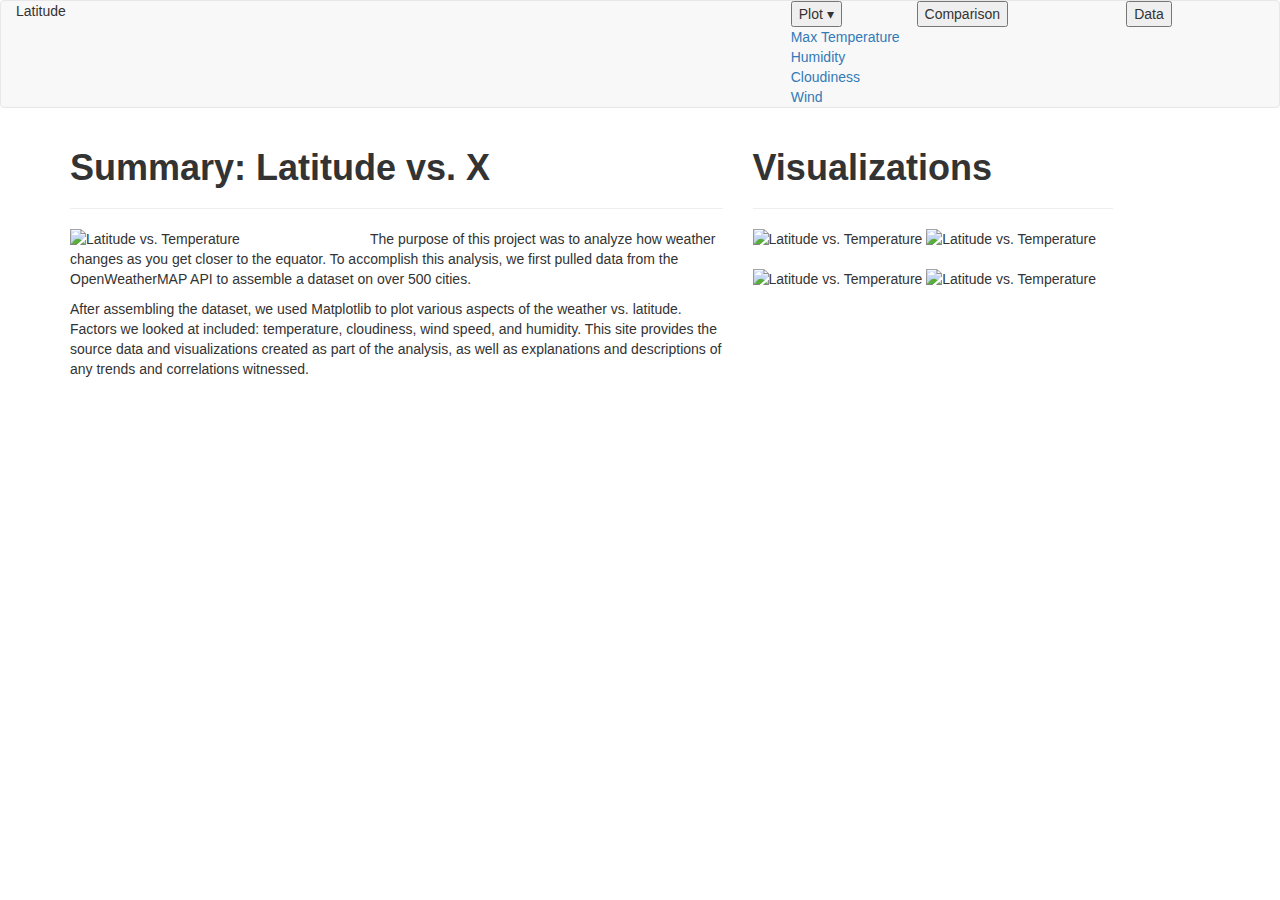
==== comparison/index.html @ 8d9eaae9 "Finished home page" ====
<!DOCTYPE html>
<html lang="en">

<head>
  <meta charset="UTF-8">
  <title>Latitude Visualization</title>
  <link rel="stylesheet" href="https://maxcdn.bootstrapcdn.com/bootstrap/3.3.7/css/bootstrap.min.css" integrity="sha384-BVYiiSIFeK1dGmJRAkycuHAHRg32OmUcww7on3RYdg4Va+PmSTsz/K68vbdEjh4u" crossorigin="anonymous">
  <link rel="stylesheet" href="style.css">
</head>

<body>
  <!--Adding Navbar-->
  <nav class="navbar navbar-default some-margin">
    <!--Adding the one "button-->
    <div class="col-md-2">
      <div class="bootstrap-is-useless">Latitude</div>
    </div>

    <!--the three buttons to the right-->
    <div class="pull-right">
      <!--Adding the drop down menu-->
      <div class="col-md-3">
        <div class="dropdown">
        <button class="dropbtn">Plot&nbsp&#x25BE</button>
          <div class="dropdown-content">
            <a href="https://www.google.com">Max&nbspTemperature</a>
            <a href="https://www.facebook.com">Humidity</a>
            <a href="https://www.youtube.com">Cloudiness</a>
            <a href="https://www.youtube.com">Wind</a>
          </div>
        </div>
      </div><!--end drop down menu-->

      <!--Second right button-->
      <div class="col-md-5">
        <div class="button">
          <button class="bootstrap-is-useless-seriously">Comparison</button>
        </div>
      </div>

      <!--Right most button-->
      <div class="col-md-3">
        <div class="button">
          <button class="bootstrap-is-useless-seriously">Data</button>
        </div>
      </div>
    </div><!--end pull right-->
  </nav><!--end Navbar-->


  <div class="container">

    <div class="row">
      <!--Adding text box 1-->
      <div class="col-md-7">
        <div class="box">
          <h1><b>Summary: Latitude vs. X</b></h1>
          <hr><!--insert a horizontal line-->
          <!--insert image-->
          <img src="images/lat_vs_temp.png", alt="Latitude vs. Temperature", 
          style="width: 300px; float:left">
          <!--two paragraphs-->
          <p>The purpose of this project was to analyze how weather changes 
            as you get closer to the equator. To accomplish this analysis, 
            we first pulled data from the OpenWeatherMAP API to assemble 
            a dataset on over 500 cities.
          </p>
          <p>After assembling the dataset, we used Matplotlib to plot 
            various aspects of the weather vs. latitude. 
            Factors we looked at included: 
            temperature, cloudiness, wind speed, and humidity.
            This site provides the source data and visualizations 
            created as part of the analysis, 
            as well as explanations and descriptions of 
            any trends and correlations witnessed.
          </p>
        </div>
      </div><!--end column-->

      <!--Adding text box 2-->
      <div class="col-md-4">
        <div class="box">
          <h1><b>Visualizations</b></h1>
          <hr><!--insert a horizontal line-->

          <!--insert 4 images-->
          <img src="images/lat_vs_temp.png", alt="Latitude vs. Temperature", 
          style="width: 150px; margin-bottom: 20px">
          <img src="images/lat_vs_humidity.png", alt="Latitude vs. Temperature",
          style="width: 150px; margin-bottom: 20px;">

          <img src="images/lat_vs_cloudiness.png", alt="Latitude vs. Temperature",
          style="width: 150px; margin-bottom: 20px;">
          <img src="images/lat_vs_wind.png", alt="Latitude vs. Temperature",
          style="width: 150px; margin-bottom: 20px;">
        </div>
      </div><!--end column-->

    </div><!--end Row-->
  </div><!--end Container-->

</body>

</html>
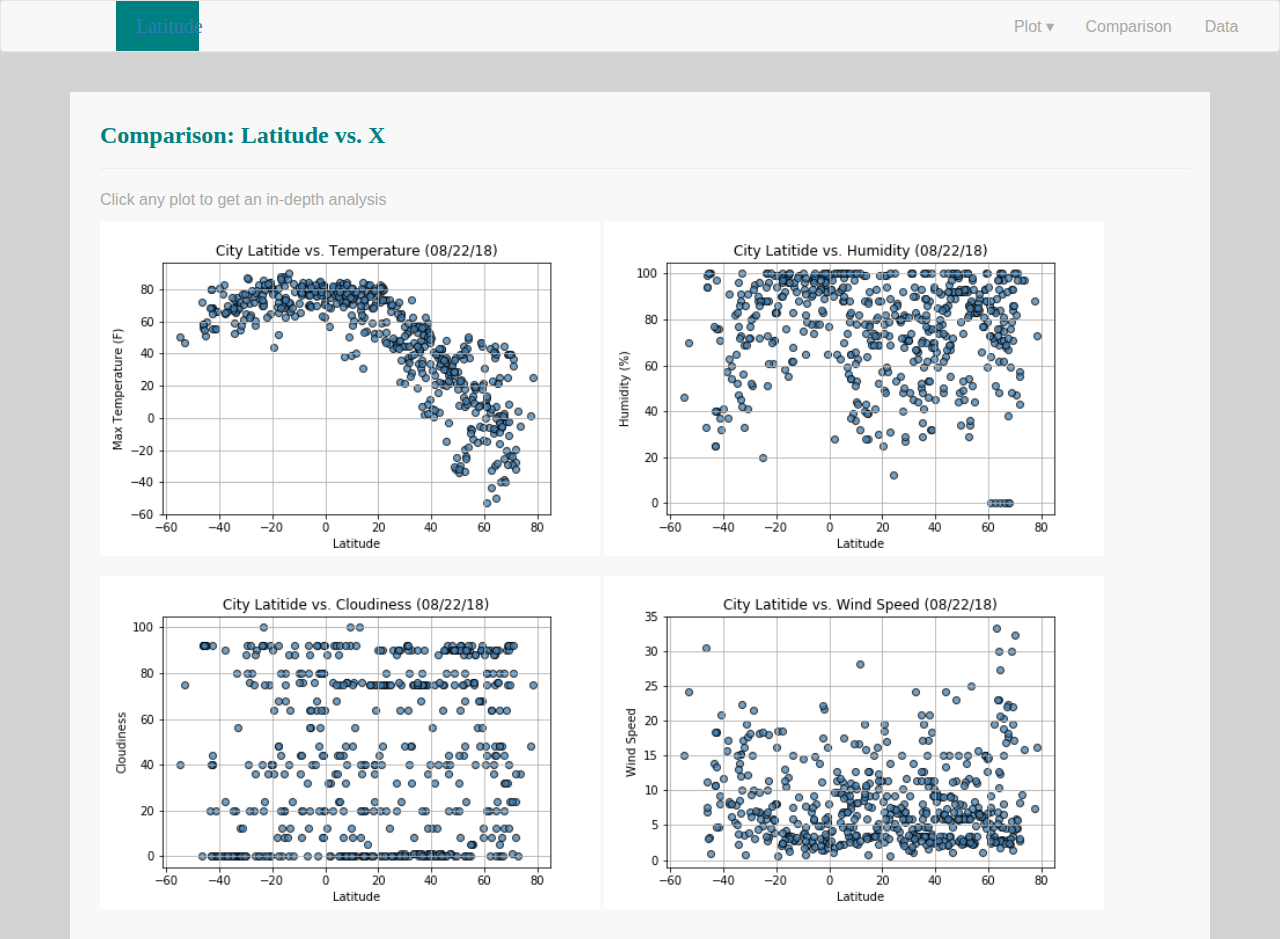
==== commit f15c6c22: "updated comparison page" ====
--- a/comparison/index.html
+++ b/comparison/index.html
@@ -5,7 +5,7 @@
   <meta charset="UTF-8">
   <title>Latitude Visualization</title>
   <link rel="stylesheet" href="https://maxcdn.bootstrapcdn.com/bootstrap/3.3.7/css/bootstrap.min.css" integrity="sha384-BVYiiSIFeK1dGmJRAkycuHAHRg32OmUcww7on3RYdg4Va+PmSTsz/K68vbdEjh4u" crossorigin="anonymous">
-  <link rel="stylesheet" href="style.css">
+  <link rel="stylesheet" href="../style.css">
 </head>
 
 <body>
@@ -13,8 +13,10 @@
   <nav class="navbar navbar-default some-margin">
     <!--Adding the one "button-->
     <div class="col-md-2">
-      <div class="bootstrap-is-useless">Latitude</div>
-    </div>
+      <div class="bootstrap-is-useless">
+        <a class="white" href="https://ziangzhang10.github.io/Hw9_web/">Latitude</a>
+      </div>
+  </div>
 
     <!--the three buttons to the right-->
     <div class="pull-right">
@@ -52,50 +54,26 @@
 
     <div class="row">
       <!--Adding text box 1-->
-      <div class="col-md-7">
+      <div class="col-md-12">
         <div class="box">
-          <h1><b>Summary: Latitude vs. X</b></h1>
+          <h1><b>Comparison: Latitude vs. X</b></h1>
           <hr><!--insert a horizontal line-->
-          <!--insert image-->
-          <img src="images/lat_vs_temp.png", alt="Latitude vs. Temperature", 
-          style="width: 300px; float:left">
           <!--two paragraphs-->
-          <p>The purpose of this project was to analyze how weather changes 
-            as you get closer to the equator. To accomplish this analysis, 
-            we first pulled data from the OpenWeatherMAP API to assemble 
-            a dataset on over 500 cities.
+          <p>Click any plot to get an in-depth analysis
           </p>
-          <p>After assembling the dataset, we used Matplotlib to plot 
-            various aspects of the weather vs. latitude. 
-            Factors we looked at included: 
-            temperature, cloudiness, wind speed, and humidity.
-            This site provides the source data and visualizations 
-            created as part of the analysis, 
-            as well as explanations and descriptions of 
-            any trends and correlations witnessed.
-          </p>
+          <!--insert 4 images-->
+          <img src="../images/lat_vs_temp.png", alt="Latitude vs. Temperature", 
+          style="width: 500px; margin-bottom: 20px">
+          <img src="../images/lat_vs_humidity.png", alt="Latitude vs. Temperature",
+          style="width: 500px; margin-bottom: 20px;">
+
+          <img src="../images/lat_vs_cloudiness.png", alt="Latitude vs. Temperature",
+          style="width: 500px; margin-bottom: 20px;">
+          <img src="../images/lat_vs_wind.png", alt="Latitude vs. Temperature",
+          style="width: 500px; margin-bottom: 20px;">
+
         </div>
       </div><!--end column-->
-
-      <!--Adding text box 2-->
-      <div class="col-md-4">
-        <div class="box">
-          <h1><b>Visualizations</b></h1>
-          <hr><!--insert a horizontal line-->
-
-          <!--insert 4 images-->
-          <img src="images/lat_vs_temp.png", alt="Latitude vs. Temperature", 
-          style="width: 150px; margin-bottom: 20px">
-          <img src="images/lat_vs_humidity.png", alt="Latitude vs. Temperature",
-          style="width: 150px; margin-bottom: 20px;">
-
-          <img src="images/lat_vs_cloudiness.png", alt="Latitude vs. Temperature",
-          style="width: 150px; margin-bottom: 20px;">
-          <img src="images/lat_vs_wind.png", alt="Latitude vs. Temperature",
-          style="width: 150px; margin-bottom: 20px;">
-        </div>
-      </div><!--end column-->
-
     </div><!--end Row-->
   </div><!--end Container-->
 
--- a/style.css
+++ b/style.css
@@ -0,0 +1,105 @@
+
+body{
+    background-color: lightgray;
+}
+
+/* For the nice looking "Latitude" box on the left */
+.bootstrap-is-useless{
+    background: teal;
+    height: 50px;
+    /*width: 100px;*/
+    margin-left: 100px;
+    font-size: 20px;
+    font-family: Georgia, 'Times New Roman', Times, serif;
+    color: white;
+    text-align: left;
+    padding-left: 20px;
+    vertical-align: middle;
+    line-height: 50px;
+}
+
+.nav-right{
+    float: right;
+}
+
+.button{
+    width: 100%;
+}
+
+/* for the other two buttons on the right */
+.bootstrap-is-useless-seriously{
+    background: #F8F8F8;
+    color: darkgrey;
+    height: 50px;
+    font-size: 16px;
+    border: none;
+    vertical-align: middle;
+    line-height: 50px;
+}
+
+/* for the dropdown menu "Plot" */
+.dropbtn {
+    color: darkgrey;
+    background: #F8F8F8;
+    height: 50px;
+    font-size: 16px;
+    border: none;
+    vertical-align: middle;
+    line-height: 50px;
+}
+ 
+.dropdown {
+    position: relative;
+    display: inline-block;
+}
+ 
+.dropdown-content {
+    display: none;
+    position: absolute;
+    background-color: #F8F8F8;
+    /*min-width: 200px;*/
+    z-index: 1;
+}
+ 
+.dropdown-content a {
+    color: darkgrey;
+    padding: 12px 16px;
+    text-decoration: none;
+    display: block;
+}
+ 
+.dropdown-content a:hover {background-color: teal; color: white;}
+.dropdown:hover .dropdown-content {display: block;}
+.dropdown:hover .dropbtn {background-color: teal; color: white;}
+/* End Plot part */
+
+/* margin between the navbar and the text */
+.some-margin{
+    margin-bottom: 40px;
+}
+
+/* format for the text box */
+.box{
+    background-color: #F8F8F8;
+    padding: 10px;
+    padding-left: 30px;
+    padding-right: 20px;
+}
+
+/* header */
+h1{
+    color: teal;
+    font-family: Georgia, 'Times New Roman', Times, serif;
+    font-size: 24px;
+}
+
+/*paragraph*/
+p{
+    color: darkgrey;
+    font-family: Arial, Helvetica, sans-serif;
+    font-size: 16px;
+}
+
+small-image{
+    margin: 10px;
+}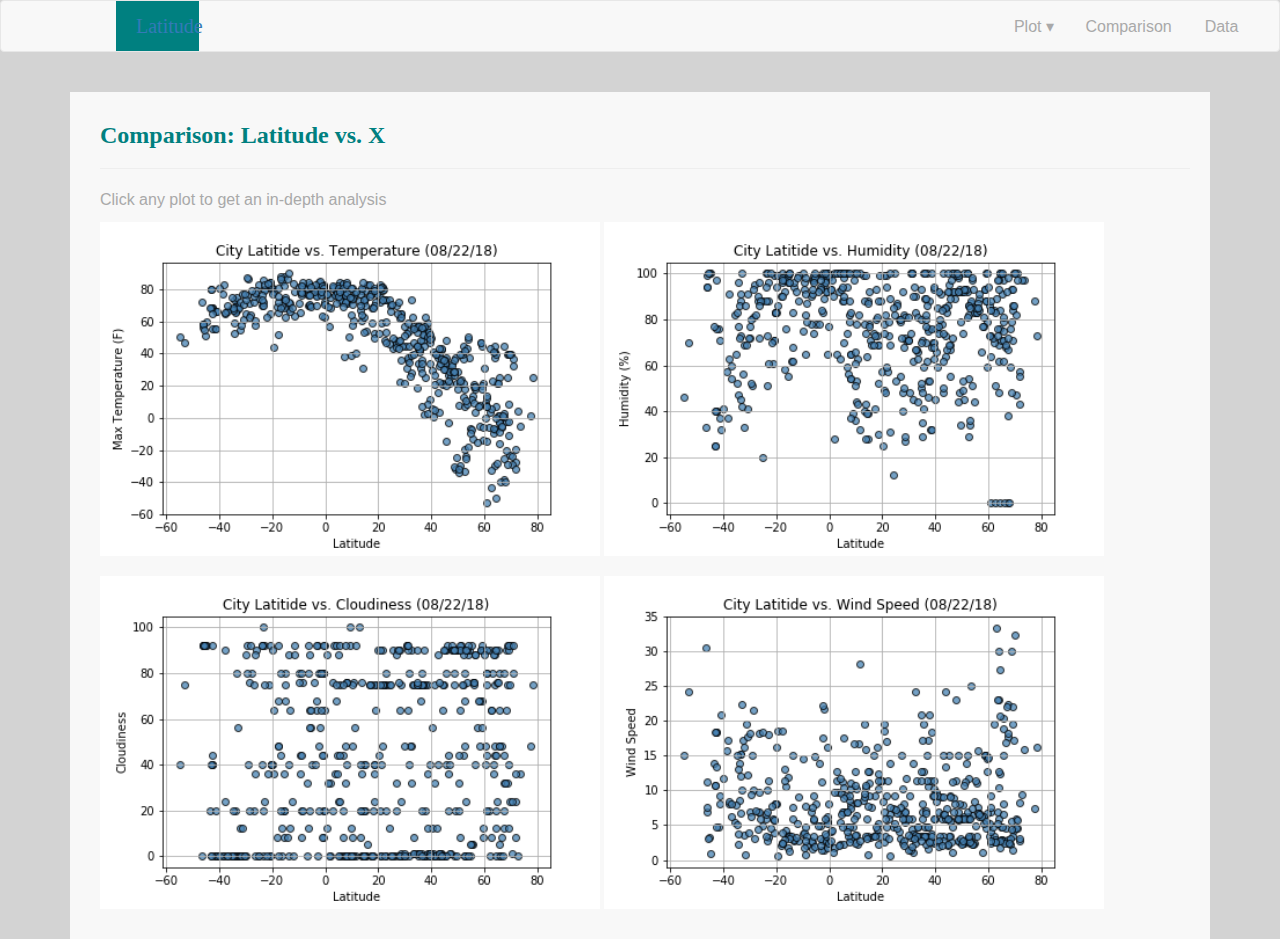
==== commit 90cbac3b: "updated comparison page 02" ====
--- a/comparison/index.html
+++ b/comparison/index.html
@@ -16,7 +16,7 @@
       <div class="bootstrap-is-useless">
         <a class="white" href="https://ziangzhang10.github.io/Hw9_web/">Latitude</a>
       </div>
-  </div>
+    </div>
 
     <!--the three buttons to the right-->
     <div class="pull-right">
--- a/style.css
+++ b/style.css
@@ -16,6 +16,10 @@
     padding-left: 20px;
     vertical-align: middle;
     line-height: 50px;
+}
+
+#nav a.white{
+    color: white;
 }
 
 .nav-right{
